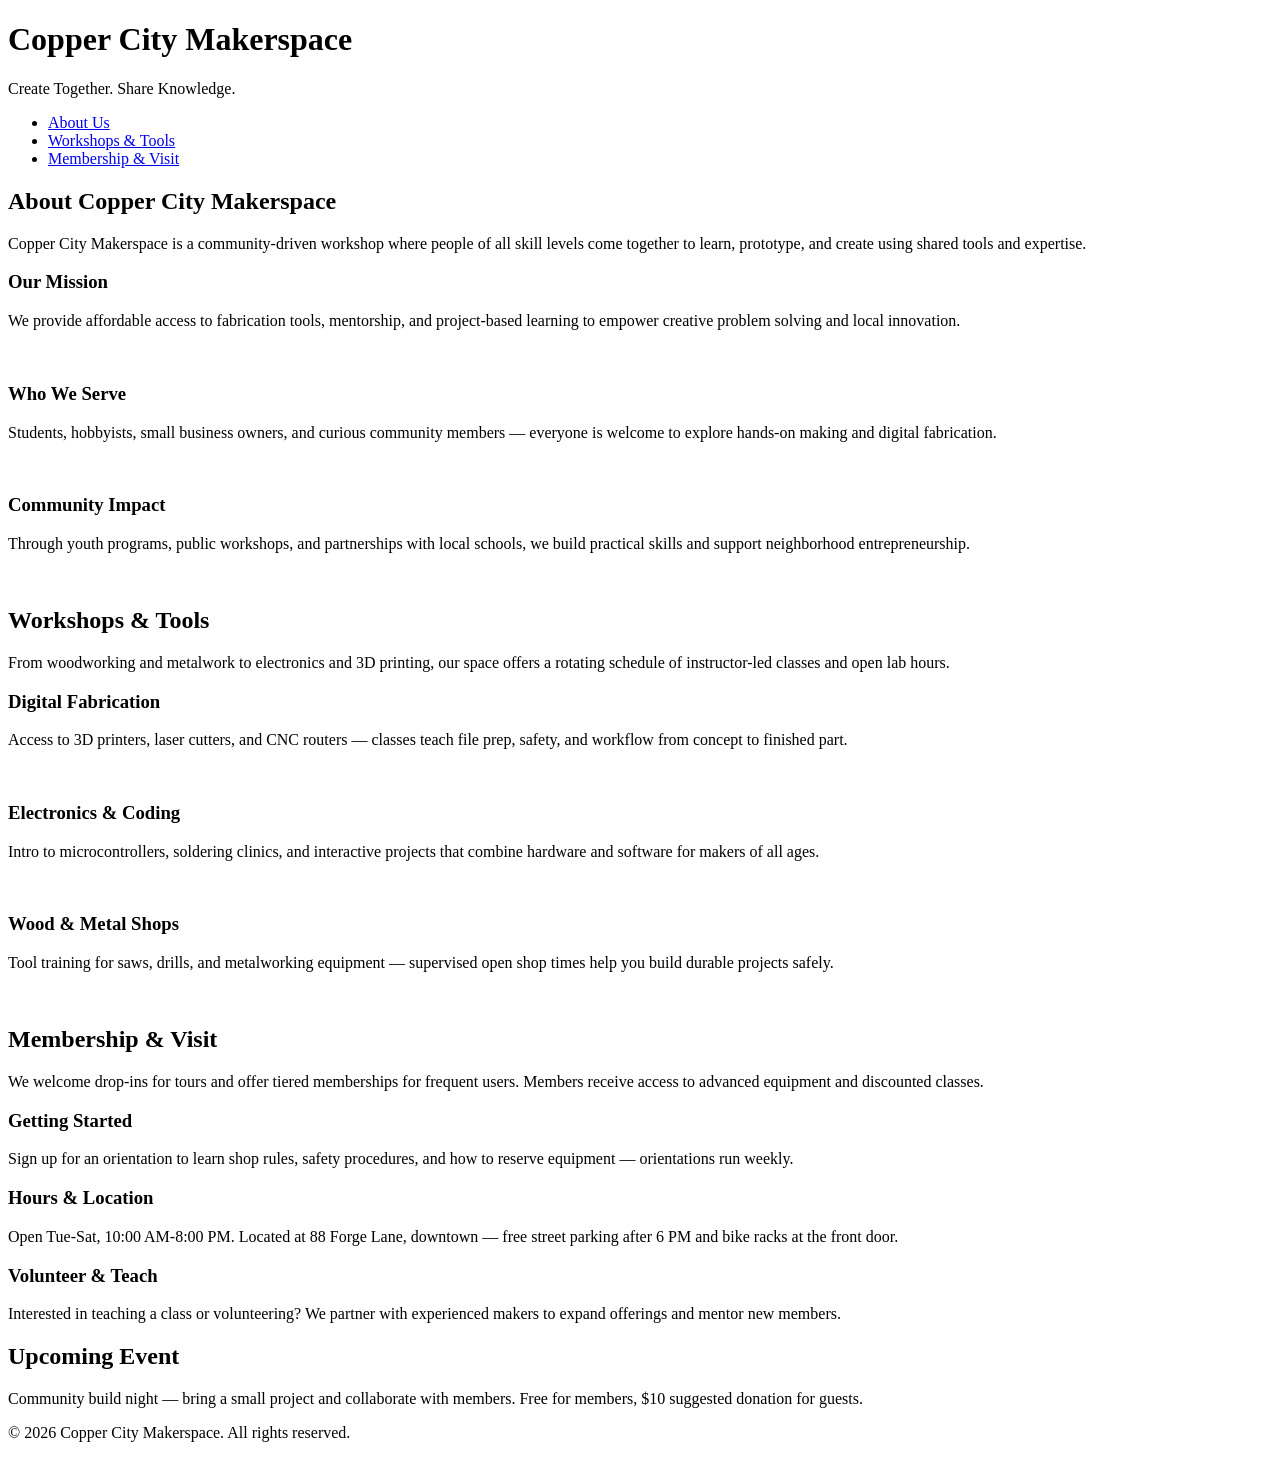
==== index.html @ bb7dd7f3 "Added New Pages" ====
<!DOCTYPE html>
<html lang="en">
<head>
    <meta charset="UTF-8">
    <meta name="viewport" content="width=device-width, initial-scale=1.0">
    <link rel="stylesheet" href="styles.css">
    <title>Copper City Makerspace</title>
</head>
<body>
    <header>
        <h1>Copper City Makerspace</h1>
        <p>Create Together. Share Knowledge.</p>
    </header>
<nav>
    <ul>
        <li><a href="about.html">About Us</a></li>
        <li><a href="workshops.html">Workshops & Tools</a></li>
        <li><a href="memberships.html">Membership & Visit</a></li>
    </ul>
</nav>
<main>
    <section id="about">
        <h2>About Copper City Makerspace</h2>
        <p>Copper City Makerspace is a community-driven workshop where people of all skill levels come together to learn, prototype, and create using shared tools and expertise.</p>
        <div class="card-row">
            <section>
                <h3>Our Mission</h3>
                <p>We provide affordable access to fabrication tools, mentorship, and project-based learning to empower creative problem solving and local innovation.</p>
                <img src="images/engineering.jpg" alt="" width="300">
            </section>
            <section>
                <h3>Who We Serve</h3>
                <p>Students, hobbyists, small business owners, and curious community members — everyone is welcome to explore hands-on making and digital fabrication.</p>
                <img src="images/ideation.jpg" alt="" width="300">
            </section>
            <section>
                <h3>Community Impact</h3>
                <p>Through youth programs, public workshops, and partnerships with local schools, we build practical skills and support neighborhood entrepreneurship.</p>
                <img src="images/storytelling.jpg" alt="" width="300">
            </section>
        </div>
    </section>
    <section id="workshops">
        <h2>Workshops & Tools</h2>
        <p>From woodworking and metalwork to electronics and 3D printing, our space offers a rotating schedule of instructor-led classes and open lab hours.</p>
        <div class="card-row">
            <section>
                <h3>Digital Fabrication</h3>
                <p>Access to 3D printers, laser cutters, and CNC routers — classes teach file prep, safety, and workflow from concept to finished part.</p>
                <img src="images/3Dprinter.jpg" alt="" width="300">
            </section>
            <section>
                <h3>Electronics & Coding</h3>
                <p>Intro to microcontrollers, soldering clinics, and interactive projects that combine hardware and software for makers of all ages.</p>
                <img src="images/microcontroller.jpg" alt="" width="300">
            </section>
            <section>
                <h3>Wood & Metal Shops</h3>
                <p>Tool training for saws, drills, and metalworking equipment — supervised open shop times help you build durable projects safely.</p>
                <img src="images/metalworking.jpg" alt="" width="300">
            </section>
        </div>
    </section>
    <section id="memberships">
        <h2>Membership & Visit</h2>
        <p>We welcome drop-ins for tours and offer tiered memberships for frequent users. Members receive access to advanced equipment and discounted classes.</p>
        <div class="card-row"> 
            <section>
                <h3>Getting Started</h3>
                <p>Sign up for an orientation to learn shop rules, safety procedures, and how to reserve equipment — orientations run weekly.</p>
            </section>
            <section>
                <h3>Hours & Location</h3>
                <p>Open Tue-Sat, 10:00 AM-8:00 PM. Located at 88 Forge Lane, downtown — free street parking after 6 PM and bike racks at the front door.</p>
            </section>
            <section>
                <h3>Volunteer & Teach</h3>
                <p>Interested in teaching a class or volunteering? We partner with experienced makers to expand offerings and mentor new members.</p>
            </section>
        </div>
    </section>
</main>
<aside>
    <h2>Upcoming Event</h2>
    <p>Community build night — bring a small project and collaborate with members. Free for members, $10 suggested donation for guests.</p>
</aside>
<footer>
    <p>&copy; 2026 Copper City Makerspace. All rights reserved.</p>
</footer>
</body>
</html>
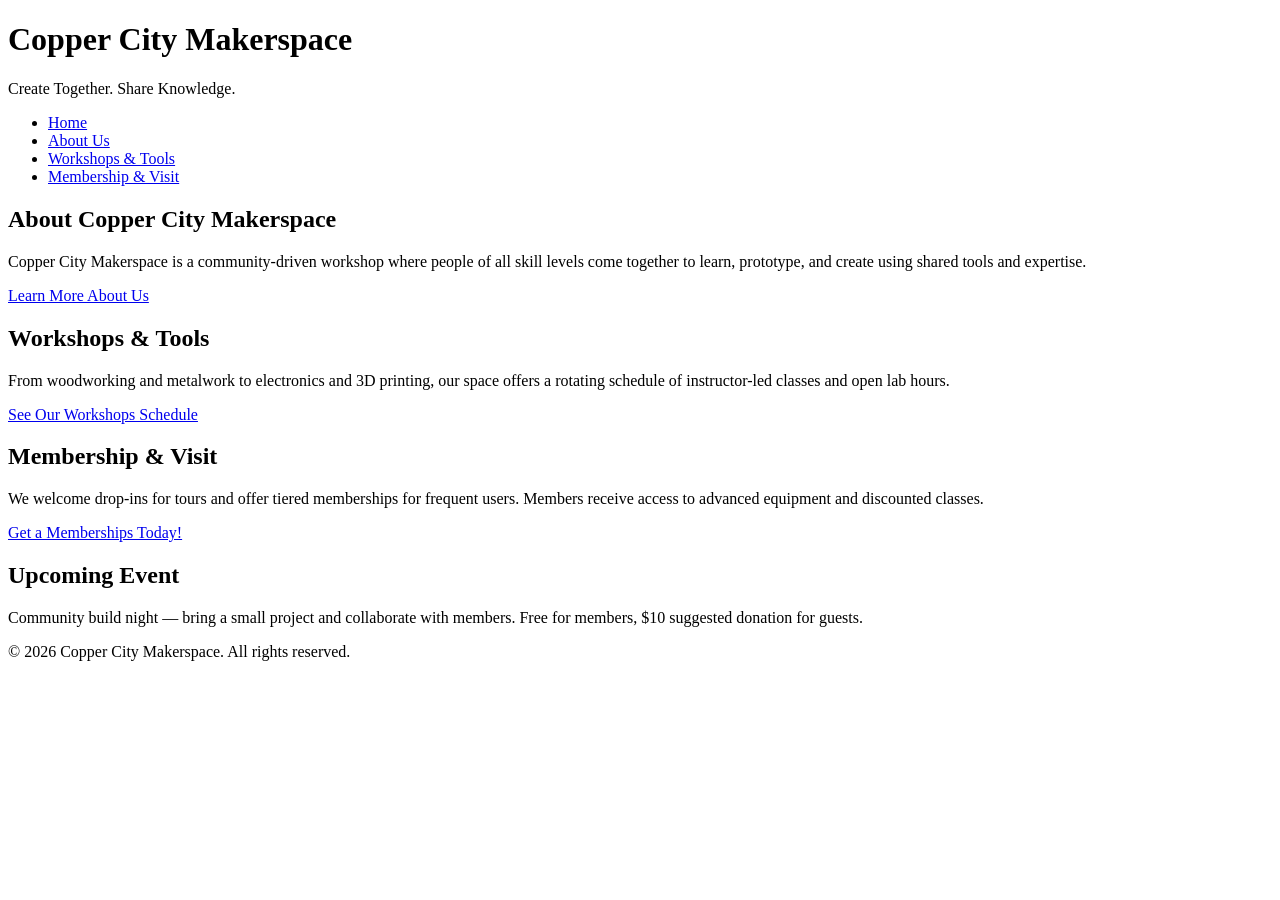
==== commit 6aeed37a: "Next iteration of html complete" ====
--- a/index.html
+++ b/index.html
@@ -13,6 +13,7 @@
     </header>
 <nav>
     <ul>
+        <li><a href="index.html">Home</a></li>
         <li><a href="about.html">About Us</a></li>
         <li><a href="workshops.html">Workshops & Tools</a></li>
         <li><a href="memberships.html">Membership & Visit</a></li>
@@ -22,63 +23,18 @@
     <section id="about">
         <h2>About Copper City Makerspace</h2>
         <p>Copper City Makerspace is a community-driven workshop where people of all skill levels come together to learn, prototype, and create using shared tools and expertise.</p>
-        <div class="card-row">
-            <section>
-                <h3>Our Mission</h3>
-                <p>We provide affordable access to fabrication tools, mentorship, and project-based learning to empower creative problem solving and local innovation.</p>
-                <img src="images/engineering.jpg" alt="" width="300">
-            </section>
-            <section>
-                <h3>Who We Serve</h3>
-                <p>Students, hobbyists, small business owners, and curious community members — everyone is welcome to explore hands-on making and digital fabrication.</p>
-                <img src="images/ideation.jpg" alt="" width="300">
-            </section>
-            <section>
-                <h3>Community Impact</h3>
-                <p>Through youth programs, public workshops, and partnerships with local schools, we build practical skills and support neighborhood entrepreneurship.</p>
-                <img src="images/storytelling.jpg" alt="" width="300">
-            </section>
-        </div>
+        <a href="about.html">Learn More About Us</a>
     </section>
     <section id="workshops">
-        <h2>Workshops & Tools</h2>
+    <h2>Workshops & Tools</h2>
         <p>From woodworking and metalwork to electronics and 3D printing, our space offers a rotating schedule of instructor-led classes and open lab hours.</p>
-        <div class="card-row">
-            <section>
-                <h3>Digital Fabrication</h3>
-                <p>Access to 3D printers, laser cutters, and CNC routers — classes teach file prep, safety, and workflow from concept to finished part.</p>
-                <img src="images/3Dprinter.jpg" alt="" width="300">
-            </section>
-            <section>
-                <h3>Electronics & Coding</h3>
-                <p>Intro to microcontrollers, soldering clinics, and interactive projects that combine hardware and software for makers of all ages.</p>
-                <img src="images/microcontroller.jpg" alt="" width="300">
-            </section>
-            <section>
-                <h3>Wood & Metal Shops</h3>
-                <p>Tool training for saws, drills, and metalworking equipment — supervised open shop times help you build durable projects safely.</p>
-                <img src="images/metalworking.jpg" alt="" width="300">
-            </section>
-        </div>
+        <a href="workshops.html">See Our Workshops Schedule</a>
     </section>
     <section id="memberships">
         <h2>Membership & Visit</h2>
         <p>We welcome drop-ins for tours and offer tiered memberships for frequent users. Members receive access to advanced equipment and discounted classes.</p>
-        <div class="card-row"> 
-            <section>
-                <h3>Getting Started</h3>
-                <p>Sign up for an orientation to learn shop rules, safety procedures, and how to reserve equipment — orientations run weekly.</p>
-            </section>
-            <section>
-                <h3>Hours & Location</h3>
-                <p>Open Tue-Sat, 10:00 AM-8:00 PM. Located at 88 Forge Lane, downtown — free street parking after 6 PM and bike racks at the front door.</p>
-            </section>
-            <section>
-                <h3>Volunteer & Teach</h3>
-                <p>Interested in teaching a class or volunteering? We partner with experienced makers to expand offerings and mentor new members.</p>
-            </section>
-        </div>
-    </section>
+        <a href="memberships.html">Get a Memberships Today!</a>
+        </section>
 </main>
 <aside>
     <h2>Upcoming Event</h2>
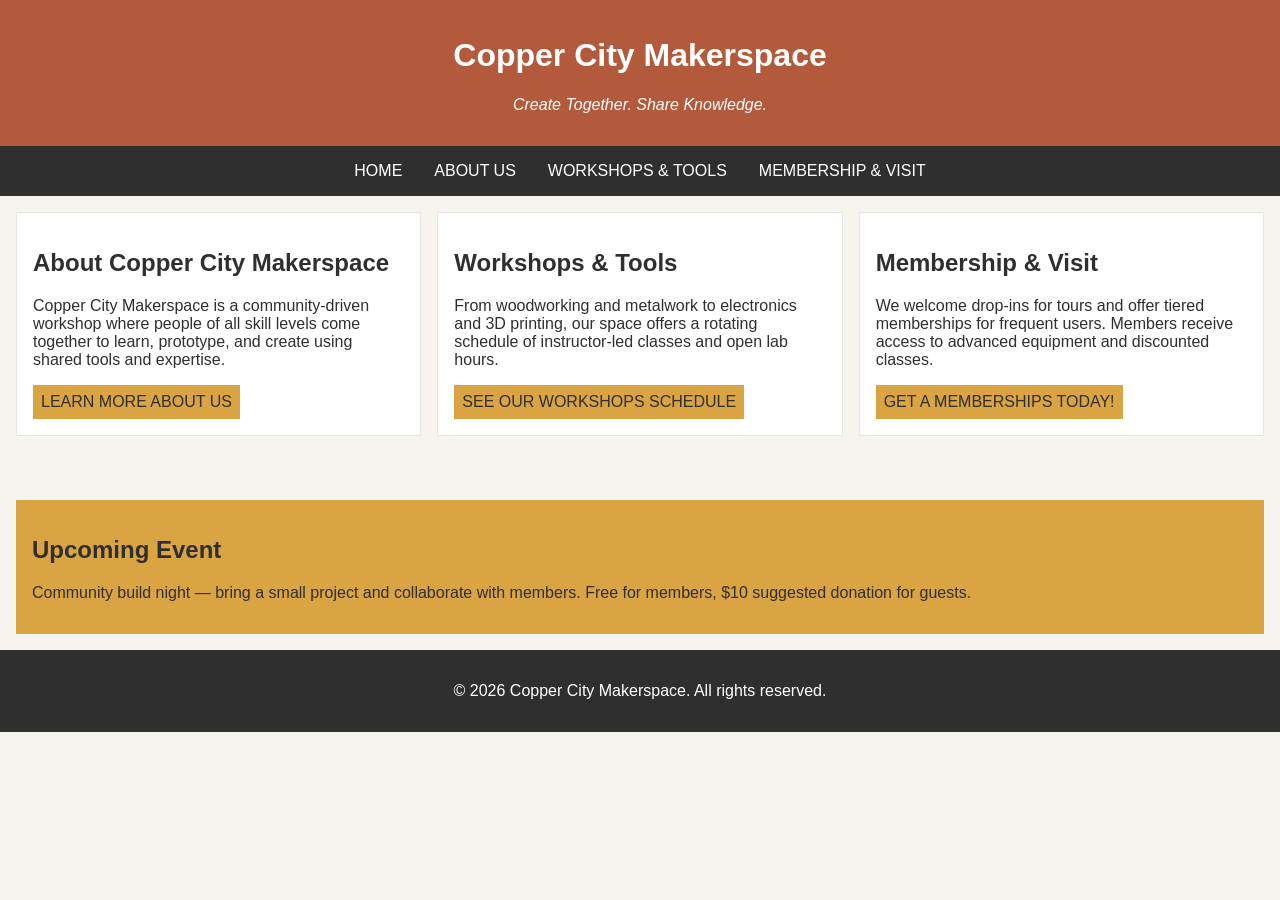
==== commit a5ea33fa: "Completed iteration for multi-page" ====
--- a/index.html
+++ b/index.html
@@ -19,7 +19,7 @@
         <li><a href="memberships.html">Membership & Visit</a></li>
     </ul>
 </nav>
-<main>
+<main class="card-row">
     <section id="about">
         <h2>About Copper City Makerspace</h2>
         <p>Copper City Makerspace is a community-driven workshop where people of all skill levels come together to learn, prototype, and create using shared tools and expertise.</p>
--- a/styles.css
+++ b/styles.css
@@ -0,0 +1,123 @@
+/* =====  CSS by Christina Carrasquilla, updated by Bekkah Chambliss =====  */
+
+/* ===== Color Palette 
+
+Copper:#B35A3C
+Charcoal:#2F2F2F
+Light Background:#F7F4EF
+Card Background:#FFFFFF
+Soft Gold:#D9A441
+Border:#E5E5E5
+
+===== */
+
+/* ===== GLOBAL (Base) Styles ===== */
+
+body {
+    font-family: Arial, sans-serif;
+    margin: 0;
+    background-color: #F7F4EF;
+    color: #2F2F2F;
+    display:grid;
+    grid-template-columns: 1fr;
+}
+
+header {
+    background-color: #B35A3C;
+    color: white;
+    text-align: center;
+    padding: 1rem;
+}
+
+header img {
+    margin-top: 0.5rem;
+}
+header p {
+    font-style:italic;
+}
+nav {
+    background-color: #2F2F2F;
+    padding:.5rem;
+}
+
+nav ul {
+    list-style: none;
+    margin: 0;
+    padding: 0;
+}
+
+nav a {
+    color: white;
+    text-decoration: none;
+    padding: 0.5rem;
+    display: inline-block;
+    text-transform:uppercase;
+}
+
+nav a:hover {
+    background-color: #B35A3C;
+}
+
+main {
+    padding: 1rem;
+}
+
+main a {
+    background-color: #D9A441;
+    color: #2F2F2F;
+    text-decoration: none;
+    padding: 0.5rem;
+    display: inline-block;
+    text-transform:uppercase;
+}
+
+main a:hover {
+    background-color: #B35A3C;
+    color:white;
+}
+
+section {
+    margin-bottom: 2rem;
+}
+
+.card-row section {
+    background-color: white;
+    border: 1px solid #E5E5E5;
+    padding: 1rem;
+}
+
+img {
+    display: block;
+    margin-top: 0.5rem;
+    max-width: 100%;
+}
+
+aside {
+    background-color: #D9A441;
+    padding: 1rem;
+    margin: 1rem;
+}
+
+footer {
+    background-color: #2F2F2F;
+    color: white;
+    text-align: center;
+    padding: 1rem;
+}
+/*====== MEDIA QUERY {MEDIUM}=====*/
+@media screen and (min-width:817px){
+    nav ul {
+    display: flex;
+    justify-content: center;
+    gap: 1rem;
+}
+
+.card-row {
+    display: flex;
+    gap: 1rem;
+}
+
+.card-row section {
+    width: 30%;
+}
+}
